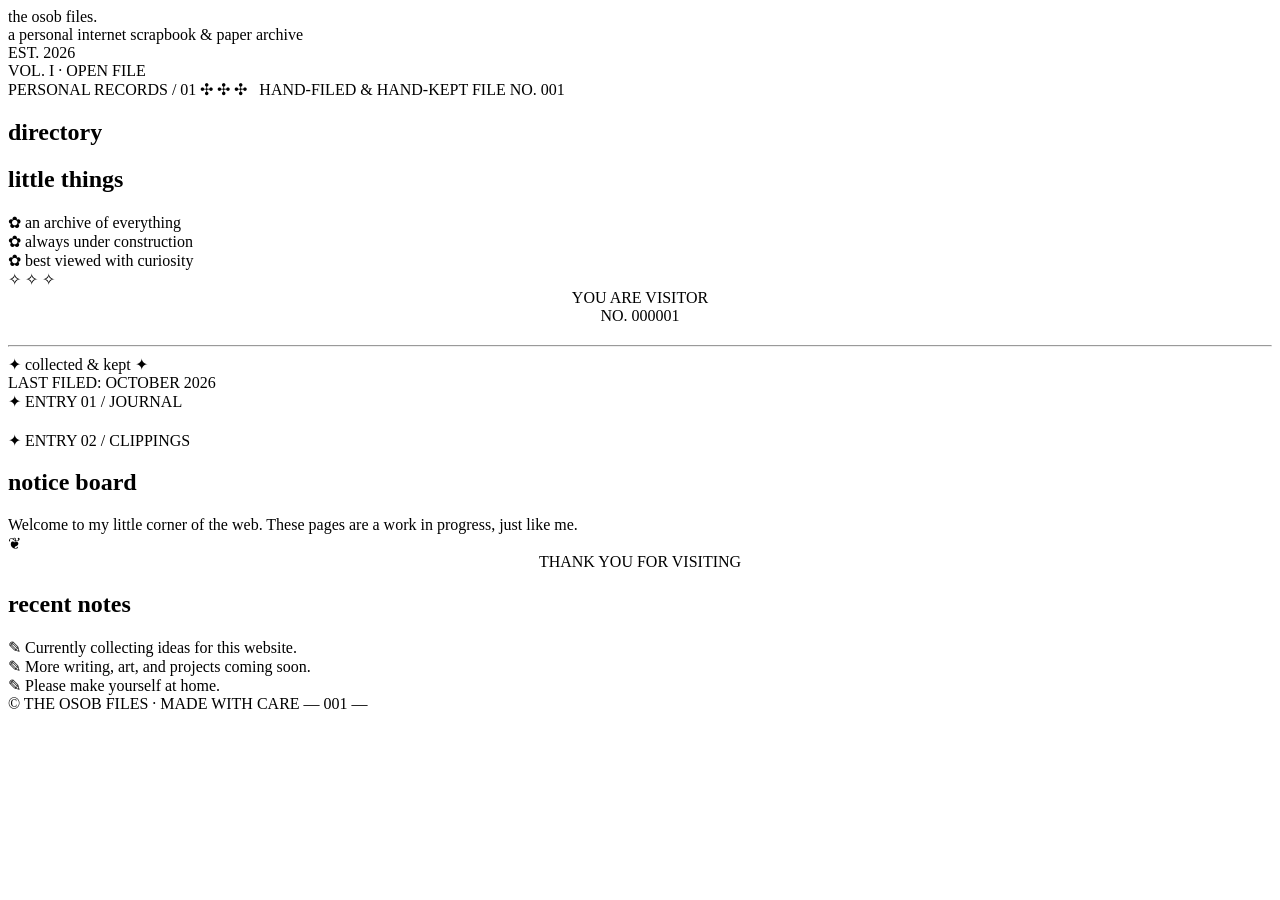
==== index.html @ ffe7cd18 "Add files via upload" ====
<!DOCTYPE html>
<html lang="en">
 <head>
  <meta charset="utf-8"/>
  <meta content="width=device-width,initial-scale=1" name="viewport"/>
  <title>
   The Osob Files — Personal Archive
  </title>
  <!-- VISUAL DESIGN: colors, fonts, borders, layout, and responsive styles -->
 <link rel="stylesheet" href="css/style.css">
 </head>
 <body>
  <div class="archive" id="archive">
   <header class="mast">
    <div>
     <div class="brand">
      the osob files.
     </div>
     <div class="sub">
      a personal internet scrapbook &amp; paper archive
     </div>
    </div>
    <div class="serial">
     EST. 2026
     <br/>
     VOL. I · OPEN FILE
    </div>
   </header>
   <nav aria-label="Archive tabs" class="tabs-shell">
    <div class="tabs" id="tabs">
    </div>
   </nav>
   <main class="sheet">
    <div class="paper-inner">
     <div class="paper-top">
      <span id="record">
       PERSONAL RECORDS / 01
      </span>
      <span>
       ✣ ✣ ✣   HAND-FILED &amp; HAND-KEPT
      </span>
      <span id="file">
       FILE NO. 001
      </span>
     </div>
     <div class="layout">
      <aside class="left">
       <section class="panel">
        <h2 class="panel-title">
         directory
        </h2>
        <div class="menu" id="directory">
        </div>
       </section>
       <section class="panel">
        <h2 class="panel-title">
         little things
        </h2>
        <div class="tiny">
         ✿ an archive of everything
         <br/>
         ✿ always under construction
         <br/>
         ✿ best viewed with curiosity
        </div>
       </section>
       <section class="panel">
        <div class="ornament">
         ✧ ✧ ✧
        </div>
        <div class="micro" style="text-align:center">
         YOU ARE VISITOR
         <br/>
         NO. 000001
        </div>
       </section>
      </aside>
      <div class="center">
       <article class="hero">
        <div class="kicker" id="kicker">
        </div>
        <h1 id="heading">
        </h1>
        <p id="description">
        </p>
        <hr class="section-rule"/>
        <span class="sticker">
         ✦ collected &amp; kept ✦
        </span>
        <div class="micro">
         LAST FILED: OCTOBER 2026
        </div>
       </article>
       <div class="content-grid">
        <section class="panel">
         <div class="label">
          ✦ ENTRY 01 / JOURNAL
         </div>
         <h2 class="entry-heading" id="note1Title">
         </h2>
         <div class="tiny note-lines" id="note1Text">
         </div>
        </section>
        <section class="panel">
         <div class="label">
          ✦ ENTRY 02 / CLIPPINGS
         </div>
         <h2 class="entry-heading" id="note2Title">
         </h2>
         <div class="tiny note-lines" id="note2Text">
         </div>
        </section>
       </div>
      </div>
      <aside class="right">
       <section class="panel">
        <h2 class="panel-title">
         notice board
        </h2>
        <div class="tiny">
         Welcome to my little corner of the web. These pages are a work in progress, just like me.
        </div>
        <div class="ornament">
         ❦
        </div>
        <div class="micro" style="text-align:center">
         THANK YOU FOR VISITING
        </div>
       </section>
       <section class="panel">
        <h2 class="panel-title">
         recent notes
        </h2>
        <div class="guest-entry">
         ✎ Currently collecting ideas for this website.
        </div>
        <div class="guest-entry">
         ✎ More writing, art, and projects coming soon.
        </div>
        <div class="guest-entry">
         ✎ Please make yourself at home.
        </div>
       </section>
      </aside>
     </div>
     <footer class="footer">
      <span>
       © THE OSOB FILES · MADE WITH CARE
      </span>
      <span id="foot">
       — 001 —
      </span>
     </footer>
     <div aria-label="Three binder holes" class="holes">
      <span class="hole">
      </span>
      <span class="hole">
      </span>
      <span class="hole">
      </span>
     </div>
    </div>
   </main>
  </div>
  <!-- WEBSITE BEHAVIOR: tab content and click navigation -->
 <script src="js/script.js"></script>
 </body>
</html>
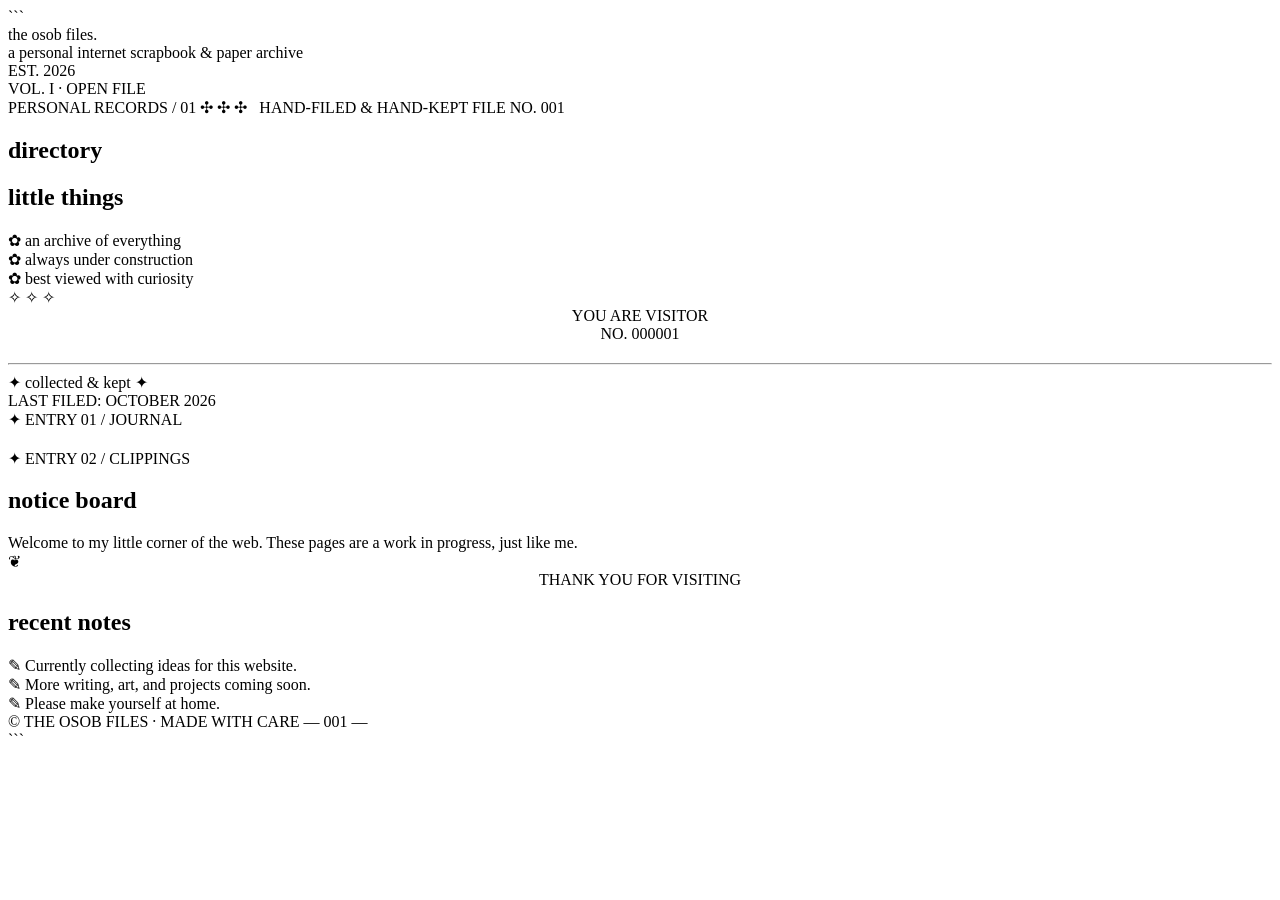
==== commit 3ab09d41: "Update index.html" ====
--- a/index.html
+++ b/index.html
@@ -1,168 +1,272 @@
+```
+
 <!DOCTYPE html>
 <html lang="en">
- <head>
-  <meta charset="utf-8"/>
-  <meta content="width=device-width,initial-scale=1" name="viewport"/>
-  <title>
-   The Osob Files — Personal Archive
-  </title>
-  <!-- VISUAL DESIGN: colors, fonts, borders, layout, and responsive styles -->
- <link rel="stylesheet" href="css/style.css">
- </head>
- <body>
-  <div class="archive" id="archive">
-   <header class="mast">
-    <div>
-     <div class="brand">
-      the osob files.
-     </div>
-     <div class="sub">
-      a personal internet scrapbook &amp; paper archive
-     </div>
+
+<head>
+    <meta charset="UTF-8">
+    <meta name="viewport" content="width=device-width, initial-scale=1.0">
+
+    <title>The Osob Files — Personal Archive</title>
+
+    <link rel="stylesheet" href="css/style.css">
+</head>
+
+<body>
+
+    <div class="archive" id="archive">
+
+        <!-- WEBSITE HEADER -->
+        <header class="mast">
+
+            <div>
+                <div class="brand">the osob files.</div>
+
+                <div class="sub">
+                    a personal internet scrapbook &amp; paper archive
+                </div>
+            </div>
+
+            <div class="serial">
+                EST. 2026<br>
+                VOL. I · OPEN FILE
+            </div>
+
+        </header>
+
+
+        <!-- SIX COLORED BINDER TABS -->
+        <nav class="tabs-shell" aria-label="Archive tabs">
+            <div class="tabs" id="tabs"></div>
+        </nav>
+
+
+        <!-- MAIN BINDER PAGE -->
+        <main class="sheet">
+
+            <div class="paper-inner">
+
+                <!-- FILE INFORMATION -->
+                <div class="paper-top">
+
+                    <span id="record">
+                        PERSONAL RECORDS / 01
+                    </span>
+
+                    <span>
+                        ✣ ✣ ✣ &nbsp; HAND-FILED &amp; HAND-KEPT
+                    </span>
+
+                    <span id="file">
+                        FILE NO. 001
+                    </span>
+
+                </div>
+
+
+                <!-- THREE-COLUMN WEBSITE LAYOUT -->
+                <div class="layout">
+
+
+                    <!-- LEFT SIDEBAR -->
+                    <aside class="left">
+
+                        <!-- DIRECTORY -->
+                        <section class="panel">
+
+                            <h2 class="panel-title">
+                                directory
+                            </h2>
+
+                            <div class="menu" id="directory"></div>
+
+                        </section>
+
+
+                        <!-- LITTLE THINGS -->
+                        <section class="panel">
+
+                            <h2 class="panel-title">
+                                little things
+                            </h2>
+
+                            <div class="tiny">
+                                ✿ an archive of everything<br>
+                                ✿ always under construction<br>
+                                ✿ best viewed with curiosity
+                            </div>
+
+                        </section>
+
+
+                        <!-- VISITOR COUNT -->
+                        <section class="panel">
+
+                            <div class="ornament">
+                                ✧ ✧ ✧
+                            </div>
+
+                            <div class="micro" style="text-align: center;">
+                                YOU ARE VISITOR<br>
+                                NO. 000001
+                            </div>
+
+                        </section>
+
+                    </aside>
+
+
+                    <!-- CENTER CONTENT -->
+                    <div class="center">
+
+
+                        <!-- MAIN INTRODUCTION -->
+                        <article class="hero">
+
+                            <div class="kicker" id="kicker"></div>
+
+                            <h1 id="heading"></h1>
+
+                            <p id="description"></p>
+
+                            <hr class="section-rule">
+
+                            <span class="sticker">
+                                ✦ collected &amp; kept ✦
+                            </span>
+
+                            <div class="micro">
+                                LAST FILED: OCTOBER 2026
+                            </div>
+
+                        </article>
+
+
+                        <!-- JOURNAL AND CLIPPINGS -->
+                        <div class="content-grid">
+
+
+                            <!-- JOURNAL -->
+                            <section class="panel">
+
+                                <div class="label">
+                                    ✦ ENTRY 01 / JOURNAL
+                                </div>
+
+                                <h2 class="entry-heading" id="note1Title"></h2>
+
+                                <div class="tiny note-lines" id="note1Text"></div>
+
+                            </section>
+
+
+                            <!-- CLIPPINGS -->
+                            <section class="panel">
+
+                                <div class="label">
+                                    ✦ ENTRY 02 / CLIPPINGS
+                                </div>
+
+                                <h2 class="entry-heading" id="note2Title"></h2>
+
+                                <div class="tiny note-lines" id="note2Text"></div>
+
+                            </section>
+
+                        </div>
+
+                    </div>
+
+
+                    <!-- RIGHT SIDEBAR -->
+                    <aside class="right">
+
+
+                        <!-- NOTICE BOARD -->
+                        <section class="panel">
+
+                            <h2 class="panel-title">
+                                notice board
+                            </h2>
+
+                            <div class="tiny">
+                                Welcome to my little corner of the web.
+                                These pages are a work in progress,
+                                just like me.
+                            </div>
+
+                            <div class="ornament">
+                                ❦
+                            </div>
+
+                            <div class="micro" style="text-align: center;">
+                                THANK YOU FOR VISITING
+                            </div>
+
+                        </section>
+
+
+                        <!-- RECENT NOTES -->
+                        <section class="panel">
+
+                            <h2 class="panel-title">
+                                recent notes
+                            </h2>
+
+                            <div class="guest-entry">
+                                ✎ Currently collecting ideas for this website.
+                            </div>
+
+                            <div class="guest-entry">
+                                ✎ More writing, art, and projects coming soon.
+                            </div>
+
+                            <div class="guest-entry">
+                                ✎ Please make yourself at home.
+                            </div>
+
+                        </section>
+
+                    </aside>
+
+                </div>
+
+
+                <!-- WEBSITE FOOTER -->
+                <footer class="footer">
+
+                    <span>
+                        © THE OSOB FILES · MADE WITH CARE
+                    </span>
+
+                    <span id="foot">
+                        — 001 —
+                    </span>
+
+                </footer>
+
+
+                <!-- THREE BINDER HOLES -->
+                <div class="holes" aria-label="Three binder holes">
+
+                    <span class="hole"></span>
+                    <span class="hole"></span>
+                    <span class="hole"></span>
+
+                </div>
+
+            </div>
+
+        </main>
+
     </div>
-    <div class="serial">
-     EST. 2026
-     <br/>
-     VOL. I · OPEN FILE
-    </div>
-   </header>
-   <nav aria-label="Archive tabs" class="tabs-shell">
-    <div class="tabs" id="tabs">
-    </div>
-   </nav>
-   <main class="sheet">
-    <div class="paper-inner">
-     <div class="paper-top">
-      <span id="record">
-       PERSONAL RECORDS / 01
-      </span>
-      <span>
-       ✣ ✣ ✣   HAND-FILED &amp; HAND-KEPT
-      </span>
-      <span id="file">
-       FILE NO. 001
-      </span>
-     </div>
-     <div class="layout">
-      <aside class="left">
-       <section class="panel">
-        <h2 class="panel-title">
-         directory
-        </h2>
-        <div class="menu" id="directory">
-        </div>
-       </section>
-       <section class="panel">
-        <h2 class="panel-title">
-         little things
-        </h2>
-        <div class="tiny">
-         ✿ an archive of everything
-         <br/>
-         ✿ always under construction
-         <br/>
-         ✿ best viewed with curiosity
-        </div>
-       </section>
-       <section class="panel">
-        <div class="ornament">
-         ✧ ✧ ✧
-        </div>
-        <div class="micro" style="text-align:center">
-         YOU ARE VISITOR
-         <br/>
-         NO. 000001
-        </div>
-       </section>
-      </aside>
-      <div class="center">
-       <article class="hero">
-        <div class="kicker" id="kicker">
-        </div>
-        <h1 id="heading">
-        </h1>
-        <p id="description">
-        </p>
-        <hr class="section-rule"/>
-        <span class="sticker">
-         ✦ collected &amp; kept ✦
-        </span>
-        <div class="micro">
-         LAST FILED: OCTOBER 2026
-        </div>
-       </article>
-       <div class="content-grid">
-        <section class="panel">
-         <div class="label">
-          ✦ ENTRY 01 / JOURNAL
-         </div>
-         <h2 class="entry-heading" id="note1Title">
-         </h2>
-         <div class="tiny note-lines" id="note1Text">
-         </div>
-        </section>
-        <section class="panel">
-         <div class="label">
-          ✦ ENTRY 02 / CLIPPINGS
-         </div>
-         <h2 class="entry-heading" id="note2Title">
-         </h2>
-         <div class="tiny note-lines" id="note2Text">
-         </div>
-        </section>
-       </div>
-      </div>
-      <aside class="right">
-       <section class="panel">
-        <h2 class="panel-title">
-         notice board
-        </h2>
-        <div class="tiny">
-         Welcome to my little corner of the web. These pages are a work in progress, just like me.
-        </div>
-        <div class="ornament">
-         ❦
-        </div>
-        <div class="micro" style="text-align:center">
-         THANK YOU FOR VISITING
-        </div>
-       </section>
-       <section class="panel">
-        <h2 class="panel-title">
-         recent notes
-        </h2>
-        <div class="guest-entry">
-         ✎ Currently collecting ideas for this website.
-        </div>
-        <div class="guest-entry">
-         ✎ More writing, art, and projects coming soon.
-        </div>
-        <div class="guest-entry">
-         ✎ Please make yourself at home.
-        </div>
-       </section>
-      </aside>
-     </div>
-     <footer class="footer">
-      <span>
-       © THE OSOB FILES · MADE WITH CARE
-      </span>
-      <span id="foot">
-       — 001 —
-      </span>
-     </footer>
-     <div aria-label="Three binder holes" class="holes">
-      <span class="hole">
-      </span>
-      <span class="hole">
-      </span>
-      <span class="hole">
-      </span>
-     </div>
-    </div>
-   </main>
-  </div>
-  <!-- WEBSITE BEHAVIOR: tab content and click navigation -->
- <script src="js/script.js"></script>
- </body>
+
+
+    <!-- JAVASCRIPT CONNECTION -->
+    <script src="js/script.js"></script>
+
+</body>
+
 </html>
+
+```
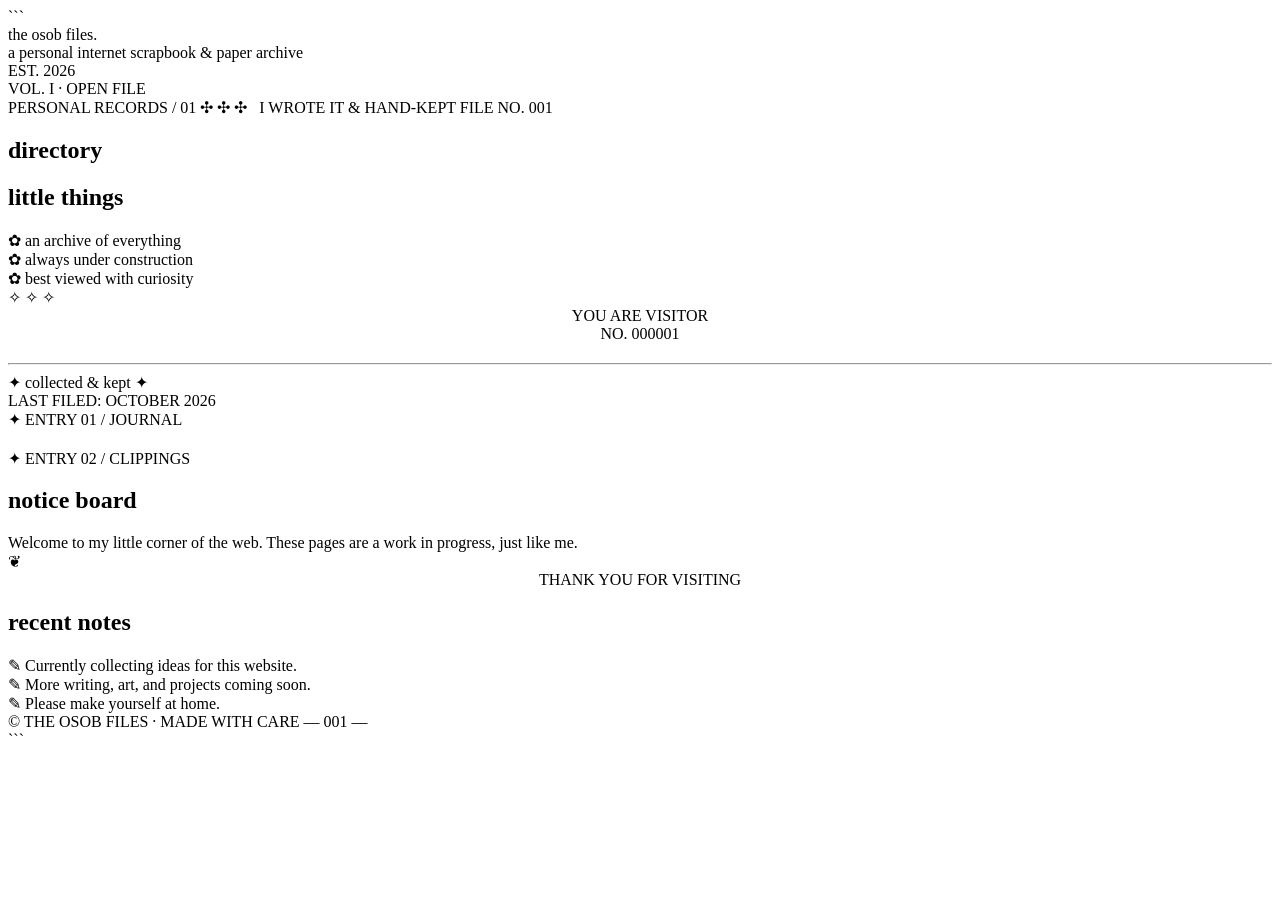
==== commit 04cc51e6: "Update text from 'HAND-FILED' to 'I WROTE IT'" ====
--- a/index.html
+++ b/index.html
@@ -54,7 +54,7 @@
                     </span>
 
                     <span>
-                        ✣ ✣ ✣ &nbsp; HAND-FILED &amp; HAND-KEPT
+                        ✣ ✣ ✣ &nbsp; I WROTE IT &amp; HAND-KEPT
                     </span>
 
                     <span id="file">
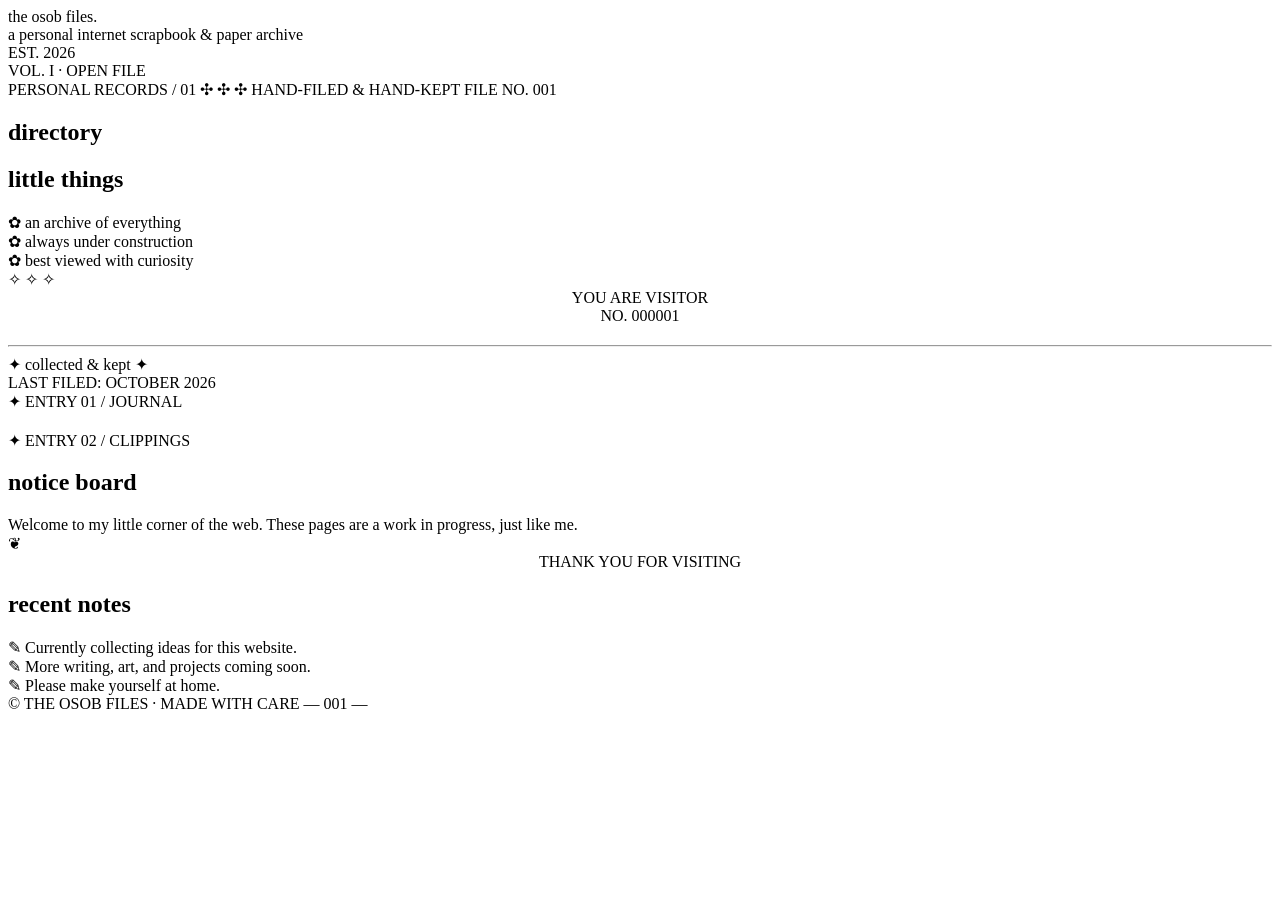
==== commit d9515118: "Update index.html" ====
--- a/index.html
+++ b/index.html
@@ -1,4 +1,3 @@
-```
 
 <!DOCTYPE html>
 <html lang="en">
@@ -9,264 +8,176 @@
 
     <title>The Osob Files — Personal Archive</title>
 
+    <!-- CONNECT CSS -->
     <link rel="stylesheet" href="css/style.css">
 </head>
 
 <body>
 
-    <div class="archive" id="archive">
+<div class="archive" id="archive">
 
-        <!-- WEBSITE HEADER -->
-        <header class="mast">
+    <!-- WEBSITE HEADER -->
+    <header class="mast">
+        <div>
+            <div class="brand">the osob files.</div>
+            <div class="sub">
+                a personal internet scrapbook &amp; paper archive
+            </div>
+        </div>
 
-            <div>
-                <div class="brand">the osob files.</div>
+        <div class="serial">
+            EST. 2026<br>
+            VOL. I · OPEN FILE
+        </div>
+    </header>
 
-                <div class="sub">
-                    a personal internet scrapbook &amp; paper archive
-                </div>
+    <!-- SIX COLORED TABS -->
+    <nav class="tabs-shell" aria-label="Archive tabs">
+        <div class="tabs" id="tabs"></div>
+    </nav>
+
+    <!-- MAIN PAGE -->
+    <main class="sheet">
+        <div class="paper-inner">
+
+            <div class="paper-top">
+                <span id="record">PERSONAL RECORDS / 01</span>
+                <span>✣ ✣ ✣ HAND-FILED &amp; HAND-KEPT</span>
+                <span id="file">FILE NO. 001</span>
             </div>
 
-            <div class="serial">
-                EST. 2026<br>
-                VOL. I · OPEN FILE
-            </div>
+            <div class="layout">
 
-        </header>
+                <!-- LEFT SIDEBAR -->
+                <aside class="left">
 
+                    <section class="panel">
+                        <h2 class="panel-title">directory</h2>
+                        <div class="menu" id="directory"></div>
+                    </section>
 
-        <!-- SIX COLORED BINDER TABS -->
-        <nav class="tabs-shell" aria-label="Archive tabs">
-            <div class="tabs" id="tabs"></div>
-        </nav>
+                    <section class="panel">
+                        <h2 class="panel-title">little things</h2>
+                        <div class="tiny">
+                            ✿ an archive of everything<br>
+                            ✿ always under construction<br>
+                            ✿ best viewed with curiosity
+                        </div>
+                    </section>
 
+                    <section class="panel">
+                        <div class="ornament">✧ ✧ ✧</div>
+                        <div class="micro" style="text-align:center">
+                            YOU ARE VISITOR<br>
+                            NO. 000001
+                        </div>
+                    </section>
 
-        <!-- MAIN BINDER PAGE -->
-        <main class="sheet">
+                </aside>
 
-            <div class="paper-inner">
+                <!-- CENTER CONTENT -->
+                <div class="center">
 
-                <!-- FILE INFORMATION -->
-                <div class="paper-top">
+                    <article class="hero">
+                        <div class="kicker" id="kicker"></div>
 
-                    <span id="record">
-                        PERSONAL RECORDS / 01
-                    </span>
+                        <h1 id="heading"></h1>
 
-                    <span>
-                        ✣ ✣ ✣ &nbsp; I WROTE IT &amp; HAND-KEPT
-                    </span>
+                        <p id="description"></p>
 
-                    <span id="file">
-                        FILE NO. 001
-                    </span>
+                        <hr class="section-rule">
 
+                        <span class="sticker">
+                            ✦ collected &amp; kept ✦
+                        </span>
+
+                        <div class="micro">
+                            LAST FILED: OCTOBER 2026
+                        </div>
+                    </article>
+
+                    <div class="content-grid">
+
+                        <section class="panel">
+                            <div class="label">
+                                ✦ ENTRY 01 / JOURNAL
+                            </div>
+
+                            <h2 class="entry-heading" id="note1Title"></h2>
+                            <div class="tiny note-lines" id="note1Text"></div>
+                        </section>
+
+                        <section class="panel">
+                            <div class="label">
+                                ✦ ENTRY 02 / CLIPPINGS
+                            </div>
+
+                            <h2 class="entry-heading" id="note2Title"></h2>
+                            <div class="tiny note-lines" id="note2Text"></div>
+                        </section>
+
+                    </div>
                 </div>
 
+                <!-- RIGHT SIDEBAR -->
+                <aside class="right">
 
-                <!-- THREE-COLUMN WEBSITE LAYOUT -->
-                <div class="layout">
+                    <section class="panel">
+                        <h2 class="panel-title">notice board</h2>
 
-
-                    <!-- LEFT SIDEBAR -->
-                    <aside class="left">
-
-                        <!-- DIRECTORY -->
-                        <section class="panel">
-
-                            <h2 class="panel-title">
-                                directory
-                            </h2>
-
-                            <div class="menu" id="directory"></div>
-
-                        </section>
-
-
-                        <!-- LITTLE THINGS -->
-                        <section class="panel">
-
-                            <h2 class="panel-title">
-                                little things
-                            </h2>
-
-                            <div class="tiny">
-                                ✿ an archive of everything<br>
-                                ✿ always under construction<br>
-                                ✿ best viewed with curiosity
-                            </div>
-
-                        </section>
-
-
-                        <!-- VISITOR COUNT -->
-                        <section class="panel">
-
-                            <div class="ornament">
-                                ✧ ✧ ✧
-                            </div>
-
-                            <div class="micro" style="text-align: center;">
-                                YOU ARE VISITOR<br>
-                                NO. 000001
-                            </div>
-
-                        </section>
-
-                    </aside>
-
-
-                    <!-- CENTER CONTENT -->
-                    <div class="center">
-
-
-                        <!-- MAIN INTRODUCTION -->
-                        <article class="hero">
-
-                            <div class="kicker" id="kicker"></div>
-
-                            <h1 id="heading"></h1>
-
-                            <p id="description"></p>
-
-                            <hr class="section-rule">
-
-                            <span class="sticker">
-                                ✦ collected &amp; kept ✦
-                            </span>
-
-                            <div class="micro">
-                                LAST FILED: OCTOBER 2026
-                            </div>
-
-                        </article>
-
-
-                        <!-- JOURNAL AND CLIPPINGS -->
-                        <div class="content-grid">
-
-
-                            <!-- JOURNAL -->
-                            <section class="panel">
-
-                                <div class="label">
-                                    ✦ ENTRY 01 / JOURNAL
-                                </div>
-
-                                <h2 class="entry-heading" id="note1Title"></h2>
-
-                                <div class="tiny note-lines" id="note1Text"></div>
-
-                            </section>
-
-
-                            <!-- CLIPPINGS -->
-                            <section class="panel">
-
-                                <div class="label">
-                                    ✦ ENTRY 02 / CLIPPINGS
-                                </div>
-
-                                <h2 class="entry-heading" id="note2Title"></h2>
-
-                                <div class="tiny note-lines" id="note2Text"></div>
-
-                            </section>
-
+                        <div class="tiny">
+                            Welcome to my little corner of the web.
+                            These pages are a work in progress,
+                            just like me.
                         </div>
 
-                    </div>
+                        <div class="ornament">❦</div>
 
+                        <div class="micro" style="text-align:center">
+                            THANK YOU FOR VISITING
+                        </div>
+                    </section>
 
-                    <!-- RIGHT SIDEBAR -->
-                    <aside class="right">
+                    <section class="panel">
+                        <h2 class="panel-title">recent notes</h2>
 
+                        <div class="guest-entry">
+                            ✎ Currently collecting ideas for this website.
+                        </div>
 
-                        <!-- NOTICE BOARD -->
-                        <section class="panel">
+                        <div class="guest-entry">
+                            ✎ More writing, art, and projects coming soon.
+                        </div>
 
-                            <h2 class="panel-title">
-                                notice board
-                            </h2>
+                        <div class="guest-entry">
+                            ✎ Please make yourself at home.
+                        </div>
+                    </section>
 
-                            <div class="tiny">
-                                Welcome to my little corner of the web.
-                                These pages are a work in progress,
-                                just like me.
-                            </div>
-
-                            <div class="ornament">
-                                ❦
-                            </div>
-
-                            <div class="micro" style="text-align: center;">
-                                THANK YOU FOR VISITING
-                            </div>
-
-                        </section>
-
-
-                        <!-- RECENT NOTES -->
-                        <section class="panel">
-
-                            <h2 class="panel-title">
-                                recent notes
-                            </h2>
-
-                            <div class="guest-entry">
-                                ✎ Currently collecting ideas for this website.
-                            </div>
-
-                            <div class="guest-entry">
-                                ✎ More writing, art, and projects coming soon.
-                            </div>
-
-                            <div class="guest-entry">
-                                ✎ Please make yourself at home.
-                            </div>
-
-                        </section>
-
-                    </aside>
-
-                </div>
-
-
-                <!-- WEBSITE FOOTER -->
-                <footer class="footer">
-
-                    <span>
-                        © THE OSOB FILES · MADE WITH CARE
-                    </span>
-
-                    <span id="foot">
-                        — 001 —
-                    </span>
-
-                </footer>
-
-
-                <!-- THREE BINDER HOLES -->
-                <div class="holes" aria-label="Three binder holes">
-
-                    <span class="hole"></span>
-                    <span class="hole"></span>
-                    <span class="hole"></span>
-
-                </div>
+                </aside>
 
             </div>
 
-        </main>
+            <!-- FOOTER -->
+            <footer class="footer">
+                <span>© THE OSOB FILES · MADE WITH CARE</span>
+                <span id="foot">— 001 —</span>
+            </footer>
 
-    </div>
+            <!-- THREE BINDER HOLES -->
+            <div class="holes" aria-label="Three binder holes">
+                <span class="hole"></span>
+                <span class="hole"></span>
+                <span class="hole"></span>
+            </div>
 
+        </div>
+    </main>
 
-    <!-- JAVASCRIPT CONNECTION -->
-    <script src="js/script.js"></script>
+</div>
+
+<!-- CONNECT JAVASCRIPT -->
+<script src="js/script.js"></script>
 
 </body>
-
 </html>
-
-```
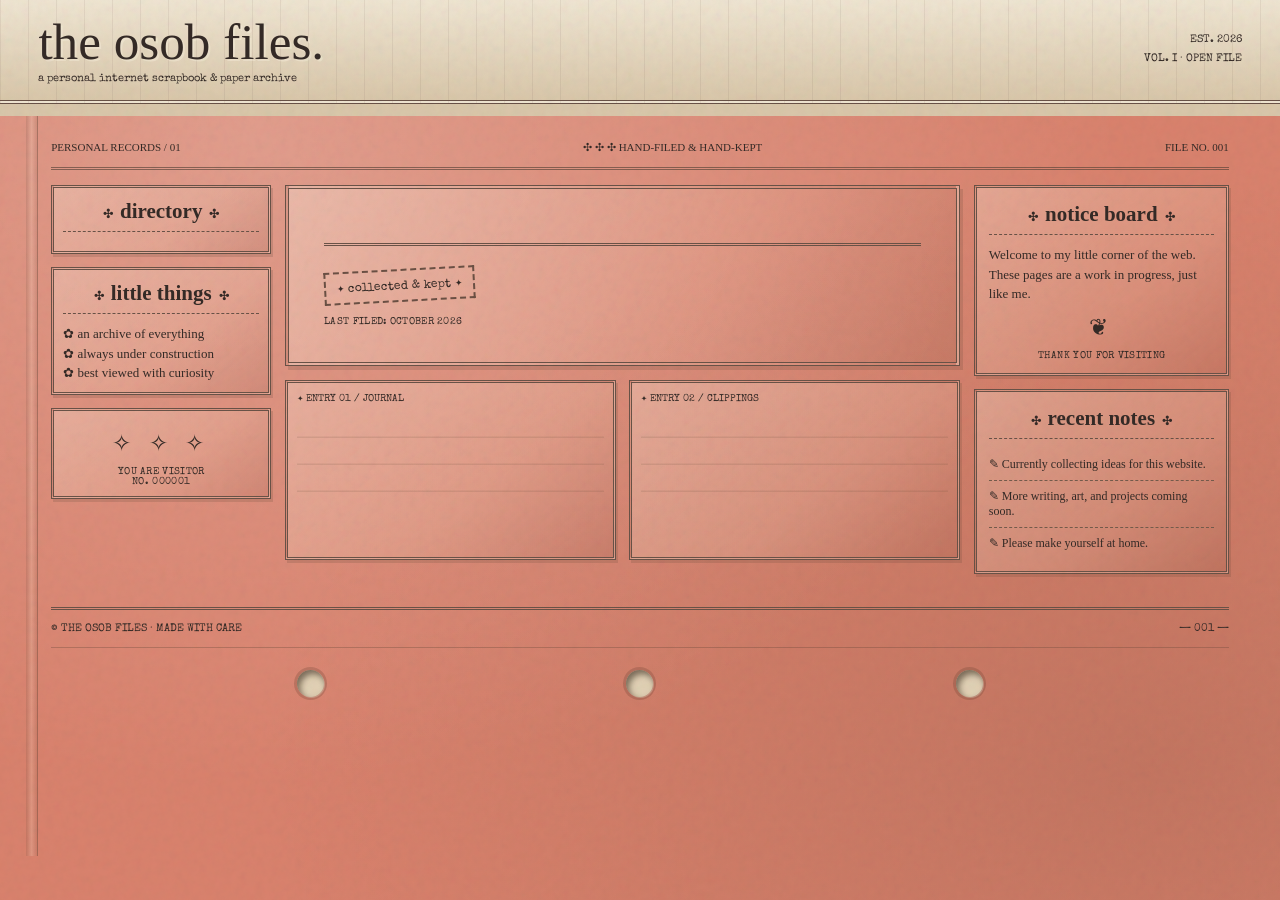
==== commit 73322b63: "Fix formatting in index.html" ====
--- a/index.html
+++ b/index.html
@@ -1,4 +1,4 @@
-
+<link rel="stylesheet" href="style.css">
 <!DOCTYPE html>
 <html lang="en">
 
--- a/style.css
+++ b/style.css
@@ -0,0 +1,364 @@
+@import url('https://fonts.googleapis.com/css2?family=IM+Fell+English:ital@0;1&family=Special+Elite&display=swap');
+  :root {
+      --paper:#d9826d;
+      --ink:#342a26;
+      --border:#695247;
+      --cream:#f2e4c8;
+      --shadow:#65463733
+  }
+  * {
+      box-sizing:border-box
+  }
+  html,body {
+      margin:0;
+      min-height:100%
+  }
+  body {
+      background:var(--paper);
+      color:var(--ink);
+      font-family:Georgia,'Times New Roman',serif
+  }
+  button {
+      font:inherit
+  }
+  .archive {
+      min-height:100vh;
+      position:relative;
+      isolation:isolate;
+      background:radial-gradient(ellipse at 20% 15%,#ffffff38,transparent 60%),radial-gradient(ellipse at 90% 85%,#40271624,transparent 55%),var(--paper)
+  }
+  .archive:after {
+      content:"";
+      position:absolute;
+      inset:0;
+      pointer-events:none;
+      z-index:9;
+      opacity:.15;
+      background-image:url("data:image/svg+xml,%3Csvg xmlns='http://www.w3.org/2000/svg' viewBox='0 0 160 160'%3E%3Cfilter id='n'%3E%3CfeTurbulence type='fractalNoise' baseFrequency='.7' numOctaves='3' stitchTiles='stitch'/%3E%3C/filter%3E%3Crect width='100%25' height='100%25' filter='url(%23n)' opacity='.55'/%3E%3C/svg%3E");
+      mix-blend-mode:multiply
+  }
+  .mast {
+      background:repeating-linear-gradient(90deg,#6c514b18 0 1px,transparent 1px 28px),linear-gradient(#efe5d2,#d9c7aa);
+      border-bottom:4px double #695247;
+      padding:16px clamp(18px,3vw,52px);
+      display:flex;
+      align-items:center;
+      justify-content:space-between;
+      gap:16px
+  }
+  .brand {
+      font:clamp(29px,4vw,54px)/1 'IM Fell English',Georgia,serif;
+      text-shadow:2px 2px #fff8e655
+  }
+  .sub,.serial,.micro,.tabs button,.mini-button,.label {
+      font-family:'Special Elite','Courier New',monospace
+  }
+  .sub {
+      font-size:11px;
+      margin-top:6px
+  }
+  .serial {
+      font-size:11px;
+      text-align:right;
+      line-height:1.7
+  }
+  .tabs-shell {
+      background:#d9c7aa;
+      padding:12px clamp(14px,3vw,52px) 0
+  }
+  .tabs {
+      display:flex;
+      align-items:flex-end;
+      gap:3px;
+      max-width:1500px;
+      margin:auto
+  }
+  .tabs button {
+      min-width:0;
+      flex:1;
+      cursor:pointer;
+      border:1px solid #4b362c77;
+      border-bottom:0;
+      border-radius:0;
+      background:linear-gradient(115deg,#fff8e32b,transparent 40%,#49302120),var(--c);
+      color:#342821;
+      font-size:clamp(8px,1vw,12px);
+      padding:15px 3px 12px;
+      min-height:44px;
+      box-shadow:inset 2px 2px #fff7e644;
+      transition:padding .15s,filter .15s
+  }
+  .tabs button:hover {
+      filter:brightness(1.08)
+  }
+  .tabs button[aria-selected=true] {
+      padding-top:24px;
+      padding-bottom:16px;
+      background:var(--paper);
+      position:relative;
+      z-index:2;
+      font-weight:bold;
+      border-bottom:0;
+      box-shadow:inset 2px 2px #fff7e655
+  }
+  .sheet {
+      min-height:calc(100vh - 160px);
+      padding:20px clamp(14px,4vw,70px) 30px;
+      position:relative
+  }
+  .sheet:before {
+      content:"";
+      position:absolute;
+      left:clamp(5px,2vw,27px);
+      top:0;
+      bottom:0;
+      width:11px;
+      background:linear-gradient(90deg,#38261b20,#fff7e12a,#38261b14);
+      border-right:1px solid #62463655
+  }
+  .paper-inner {
+      max-width:1500px;
+      margin:0 auto
+  }
+  .paper-top {
+      display:flex;
+      justify-content:space-between;
+      gap:10px;
+      border-bottom:3px double #594338a8;
+      padding:5px 0 13px;
+      margin-bottom:15px;
+      font-size:11px
+  }
+  .layout {
+      display:grid;
+      grid-template-columns:minmax(145px,220px) minmax(0,1fr) minmax(170px,255px);
+      gap:14px;
+      align-items:start
+  }
+  .panel {
+      border:3px double var(--border);
+      background:linear-gradient(140deg,#fff9e947,#fff6dd24 60%,#39231b12);
+      padding:9px;
+      box-shadow:2px 3px 0 var(--shadow);
+      margin-bottom:13px
+  }
+  .panel-title {
+      font-family:'IM Fell English',Georgia,serif;
+      text-align:center;
+      font-size:21px;
+      line-height:1.1;
+      margin:0 0 10px;
+      border-bottom:1px dashed var(--border);
+      padding:3px 0 8px
+  }
+  .panel-title:before,.panel-title:after {
+      content:'✣';
+      font-size:12px;
+      margin:0 7px
+  }
+  .menu {
+      display:grid;
+      gap:2px
+  }
+  .mini-button {
+      background:linear-gradient(#fff9e66e,#6b4e3b15);
+      border:1px solid var(--border);
+      box-shadow:inset 1px 1px #fff8eb8a;
+      padding:9px 5px;
+      text-align:center;
+      font-size:12px;
+      color:var(--ink);
+      text-decoration:none
+  }
+  .mini-button:hover {
+      background:#fff5da88
+  }
+  .tiny {
+      font-size:13px;
+      line-height:1.5
+  }
+  .micro {
+      font-size:10px;
+      letter-spacing:.03em
+  }
+  .center {
+      min-width:0
+  }
+  .hero {
+      border:4px double var(--border);
+      padding:clamp(16px,3vw,35px);
+      background:linear-gradient(120deg,#fff9e951,#fff4dd16 65%,#3d281015);
+      box-shadow:3px 4px 0 var(--shadow);
+      margin-bottom:14px
+  }
+  .kicker {
+      font:italic 19px 'IM Fell English',Georgia,serif
+  }
+  .hero h1 {
+      font:normal clamp(36px,5vw,72px)/1 'IM Fell English',Georgia,serif;
+      margin:12px 0 15px;
+      text-shadow:1px 1px #fff6df77
+  }
+  .hero p {
+      font-size:clamp(15px,1.6vw,19px);
+      line-height:1.55;
+      max-width:760px
+  }
+  .section-rule {
+      border:0;
+      border-top:3px double var(--border);
+      margin:17px 0
+  }
+  .content-grid {
+      display:grid;
+      grid-template-columns:1fr 1fr;
+      gap:13px
+  }
+  .content-grid .panel {
+      margin-bottom:0;
+      min-height:180px
+  }
+  .entry-heading {
+      font:normal 24px 'IM Fell English',Georgia,serif;
+      margin:7px 0
+  }
+  .label {
+      font-size:10px;
+      text-transform:uppercase
+  }
+  .sticker {
+      display:inline-block;
+      border:2px dashed #6b5044;
+      padding:7px 11px;
+      transform:rotate(-3deg);
+      font:12px 'Special Elite','Courier New',monospace;
+      margin:6px 0 15px
+  }
+  .note-lines {
+      background:repeating-linear-gradient(transparent 0 25px,#5e473324 26px 27px);
+      line-height:27px;
+      padding:1px 4px;
+      min-height:85px
+  }
+  .right .panel {
+      padding:12px
+  }
+  .guest-entry {
+      border-bottom:1px dashed #745b4b;
+      padding:8px 0;
+      font-size:12px
+  }
+  .guest-entry:last-child {
+      border-bottom:0
+  }
+  .ornament {
+      text-align:center;
+      font-size:23px;
+      letter-spacing:6px;
+      margin:10px 0
+  }
+  .footer {
+      border-top:3px double var(--border);
+      margin-top:20px;
+      padding:13px 0;
+      display:flex;
+      justify-content:space-between;
+      gap:10px;
+      font:11px 'Special Elite','Courier New',monospace
+  }
+  .holes {
+      display:flex;
+      justify-content:space-around;
+      padding:22px 8% 14px;
+      border-top:1px solid #65463755
+  }
+  .hole {
+      width:27px;
+      height:27px;
+      border-radius:50%;
+      background:#e1d1b5;
+      box-shadow:inset 3px 4px 6px #36261b99,0 0 0 3px #5a382b3a,1px 1px #fff5dc66
+  }
+  @media(max-width:850px) {
+      .layout {
+          grid-template-columns:150px minmax(0,1fr)
+      }
+      .right {
+          grid-column:1/-1;
+          display:grid;
+          grid-template-columns:1fr 1fr;
+          gap:12px
+      }
+      .right .panel {
+          margin-bottom:0
+      }
+  }
+  @media(max-width:560px) {
+      .mast {
+          padding:13px
+      }
+      .brand {
+          font-size:32px
+      }
+      .serial {
+          font-size:9px
+      }
+      .sub {
+          font-size:9px
+      }
+      .tabs-shell {
+          padding:10px 4px 0
+      }
+      .tabs {
+          gap:1px
+      }
+      .tabs button {
+          font-size:8px;
+          letter-spacing:-.5px;
+          padding:12px 1px 10px
+      }
+      .tabs button[aria-selected=true] {
+          padding-top:19px;
+          padding-bottom:13px
+      }
+      .sheet {
+          padding:14px 13px 25px 25px
+      }
+      .layout {
+          grid-template-columns:1fr
+      }
+      .left {
+          display:grid;
+          grid-template-columns:1fr 1fr;
+          gap:10px
+      }
+      .left .panel {
+          margin:0
+      }
+      .left .panel:nth-child(3) {
+          grid-column:1/-1
+      }
+      .content-grid {
+          grid-template-columns:1fr
+      }
+      .right {
+          grid-template-columns:1fr 1fr
+      }
+      .hero {
+          padding:17px
+      }
+      .hero h1 {
+          font-size:45px
+      }
+      .paper-top {
+          font-size:9px
+      }
+      .panel-title {
+          font-size:18px
+      }
+  }
+  @media(prefers-reduced-motion:reduce) {
+      * {
+          transition:none!important
+      }
+  }
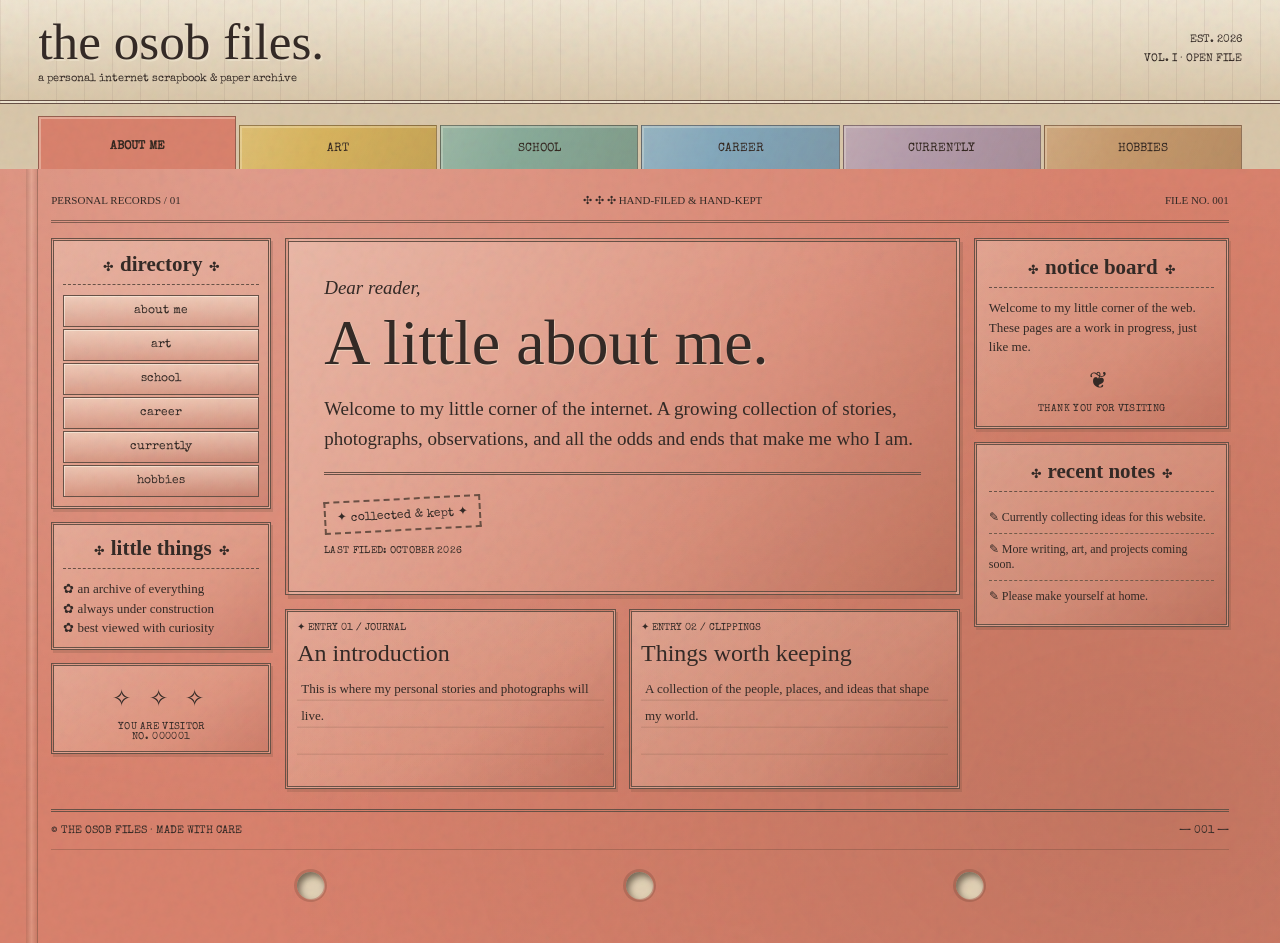
==== commit 2fd7d72d: "Fix script tag path in index.html" ====
--- a/index.html
+++ b/index.html
@@ -177,7 +177,6 @@
 </div>
 
 <!-- CONNECT JAVASCRIPT -->
-<script src="js/script.js"></script>
-
+<script src="script.js"></script>
 </body>
 </html>
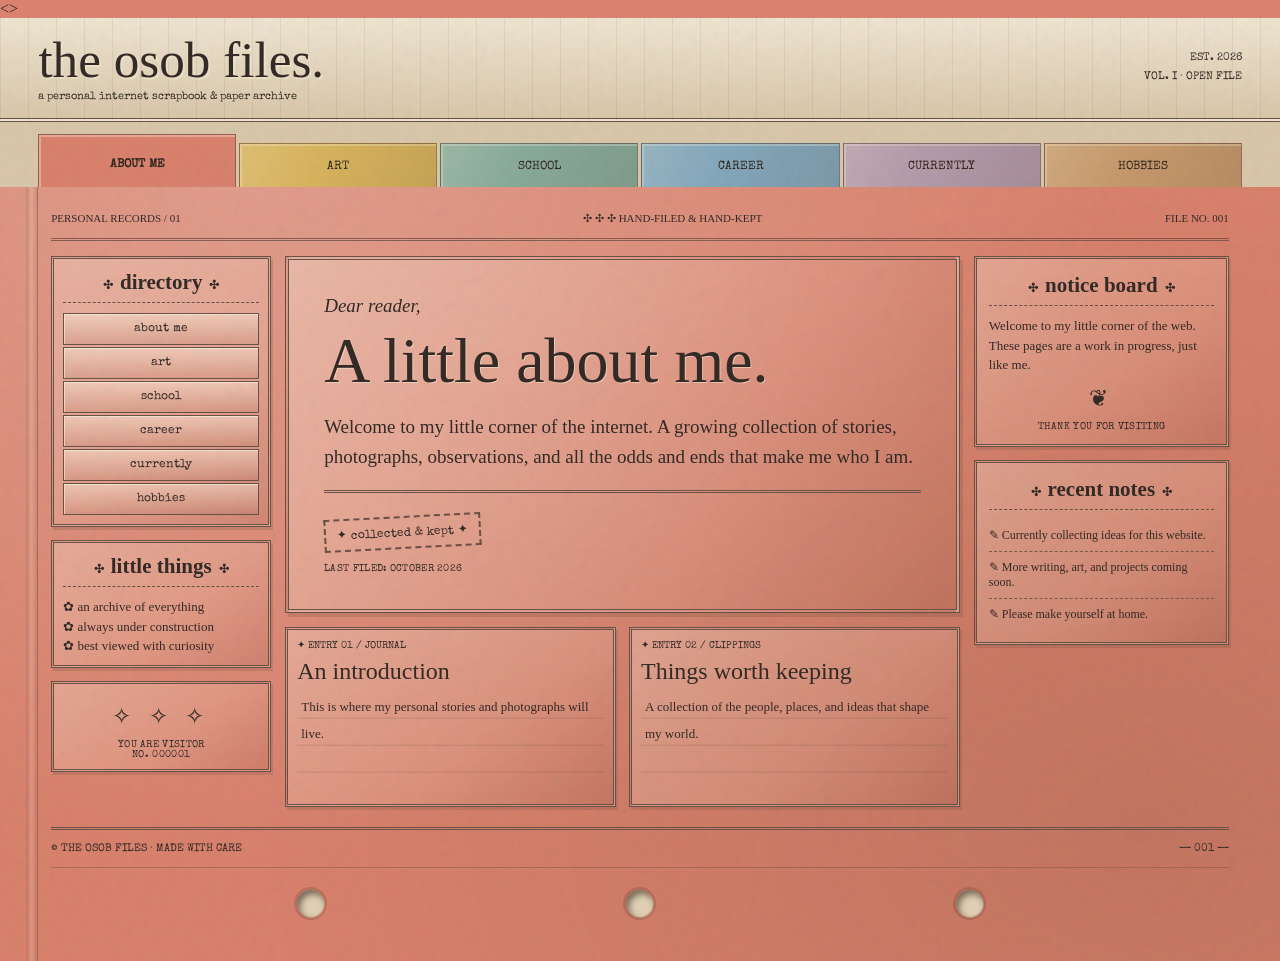
==== commit 5ac1c473: "Fix stylesheet link in index.html" ====
--- a/index.html
+++ b/index.html
@@ -1,4 +1,4 @@
-<link rel="stylesheet" href="style.css">
+
 <!DOCTYPE html>
 <html lang="en">
 
@@ -9,7 +9,7 @@
     <title>The Osob Files — Personal Archive</title>
 
     <!-- CONNECT CSS -->
-    <link rel="stylesheet" href="css/style.css">
+    <<link rel="stylesheet" href="style.css">>
 </head>
 
 <body>
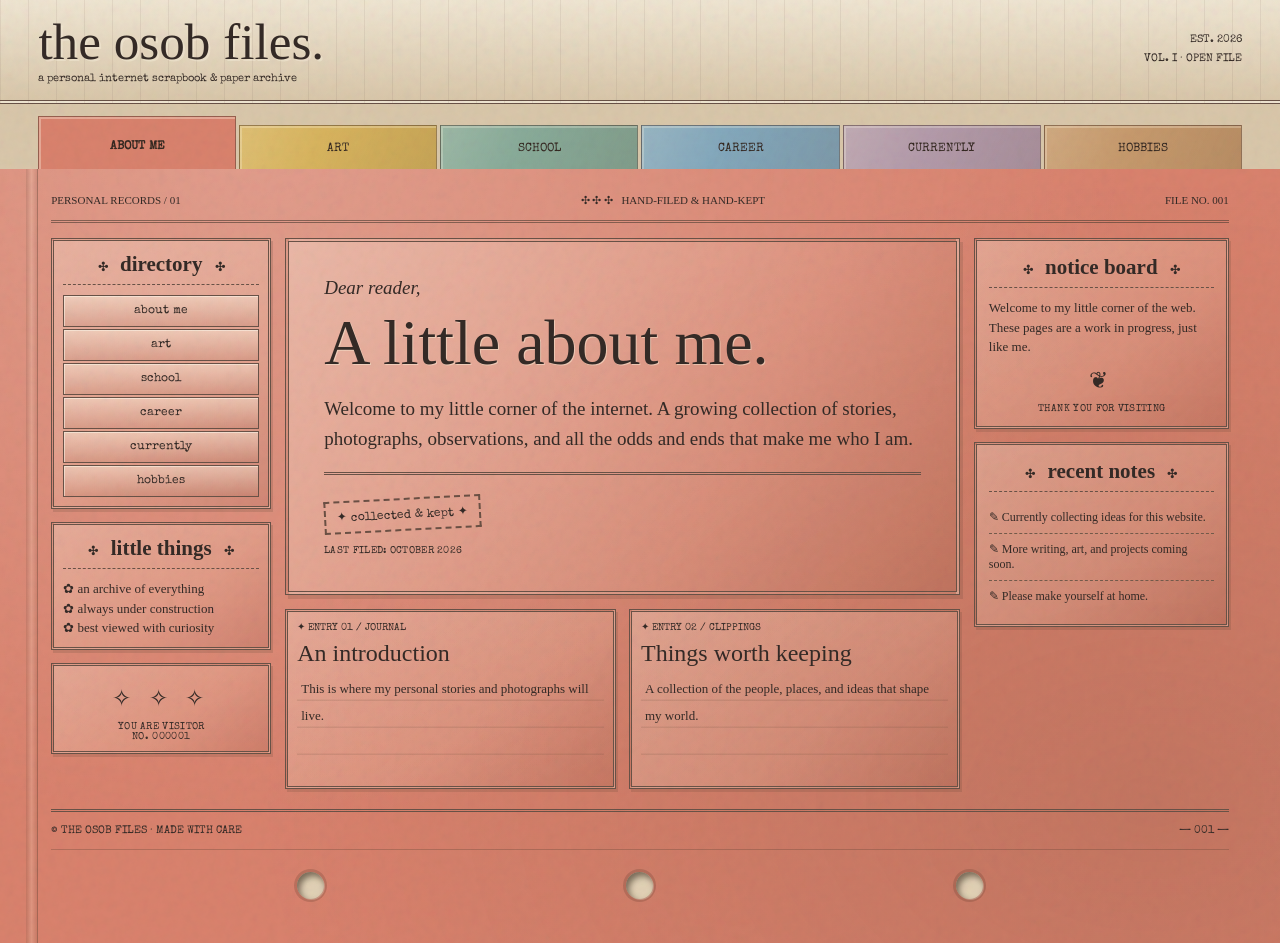
==== commit e720374c: "Update HTML comments and link references" ====
--- a/index.html
+++ b/index.html
@@ -8,8 +8,8 @@
 
     <title>The Osob Files — Personal Archive</title>
 
-    <!-- CONNECT CSS -->
-    <<link rel="stylesheet" href="style.css">>
+    <!-- CSS FILE: SAME FOLDER AS INDEX.HTML -->
+    <link rel="stylesheet" href="./style.css?v=3">
 </head>
 
 <body>
@@ -18,8 +18,10 @@
 
     <!-- WEBSITE HEADER -->
     <header class="mast">
+
         <div>
             <div class="brand">the osob files.</div>
+
             <div class="sub">
                 a personal internet scrapbook &amp; paper archive
             </div>
@@ -29,56 +31,97 @@
             EST. 2026<br>
             VOL. I · OPEN FILE
         </div>
+
     </header>
 
-    <!-- SIX COLORED TABS -->
+
+    <!-- SIX COLORED BINDER TABS -->
     <nav class="tabs-shell" aria-label="Archive tabs">
         <div class="tabs" id="tabs"></div>
     </nav>
 
-    <!-- MAIN PAGE -->
+
+    <!-- MAIN BINDER PAGE -->
     <main class="sheet">
+
         <div class="paper-inner">
 
+            <!-- FILE INFORMATION -->
             <div class="paper-top">
-                <span id="record">PERSONAL RECORDS / 01</span>
-                <span>✣ ✣ ✣ HAND-FILED &amp; HAND-KEPT</span>
-                <span id="file">FILE NO. 001</span>
-            </div>
-
+
+                <span id="record">
+                    PERSONAL RECORDS / 01
+                </span>
+
+                <span>
+                    ✣ ✣ ✣ &nbsp; HAND-FILED &amp; HAND-KEPT
+                </span>
+
+                <span id="file">
+                    FILE NO. 001
+                </span>
+
+            </div>
+
+
+            <!-- THREE-COLUMN LAYOUT -->
             <div class="layout">
+
 
                 <!-- LEFT SIDEBAR -->
                 <aside class="left">
 
-                    <section class="panel">
-                        <h2 class="panel-title">directory</h2>
+                    <!-- DIRECTORY -->
+                    <section class="panel">
+
+                        <h2 class="panel-title">
+                            directory
+                        </h2>
+
                         <div class="menu" id="directory"></div>
-                    </section>
-
-                    <section class="panel">
-                        <h2 class="panel-title">little things</h2>
+
+                    </section>
+
+
+                    <!-- LITTLE THINGS -->
+                    <section class="panel">
+
+                        <h2 class="panel-title">
+                            little things
+                        </h2>
+
                         <div class="tiny">
                             ✿ an archive of everything<br>
                             ✿ always under construction<br>
                             ✿ best viewed with curiosity
                         </div>
-                    </section>
-
-                    <section class="panel">
-                        <div class="ornament">✧ ✧ ✧</div>
-                        <div class="micro" style="text-align:center">
+
+                    </section>
+
+
+                    <!-- VISITOR COUNTER -->
+                    <section class="panel">
+
+                        <div class="ornament">
+                            ✧ ✧ ✧
+                        </div>
+
+                        <div class="micro" style="text-align:center;">
                             YOU ARE VISITOR<br>
                             NO. 000001
                         </div>
+
                     </section>
 
                 </aside>
+
 
                 <!-- CENTER CONTENT -->
                 <div class="center">
 
+                    <!-- MAIN INTRODUCTION -->
                     <article class="hero">
+
                         <div class="kicker" id="kicker"></div>
 
                         <h1 id="heading"></h1>
@@ -94,36 +137,66 @@
                         <div class="micro">
                             LAST FILED: OCTOBER 2026
                         </div>
+
                     </article>
 
+
+                    <!-- JOURNAL AND CLIPPINGS -->
                     <div class="content-grid">
 
+                        <!-- JOURNAL -->
                         <section class="panel">
+
                             <div class="label">
                                 ✦ ENTRY 01 / JOURNAL
                             </div>
 
-                            <h2 class="entry-heading" id="note1Title"></h2>
-                            <div class="tiny note-lines" id="note1Text"></div>
+                            <h2
+                                class="entry-heading"
+                                id="note1Title">
+                            </h2>
+
+                            <div
+                                class="tiny note-lines"
+                                id="note1Text">
+                            </div>
+
                         </section>
 
+
+                        <!-- CLIPPINGS -->
                         <section class="panel">
+
                             <div class="label">
                                 ✦ ENTRY 02 / CLIPPINGS
                             </div>
 
-                            <h2 class="entry-heading" id="note2Title"></h2>
-                            <div class="tiny note-lines" id="note2Text"></div>
+                            <h2
+                                class="entry-heading"
+                                id="note2Title">
+                            </h2>
+
+                            <div
+                                class="tiny note-lines"
+                                id="note2Text">
+                            </div>
+
                         </section>
 
                     </div>
+
                 </div>
+
 
                 <!-- RIGHT SIDEBAR -->
                 <aside class="right">
 
-                    <section class="panel">
-                        <h2 class="panel-title">notice board</h2>
+                    <!-- NOTICE BOARD -->
+                    <section class="panel">
+
+                        <h2 class="panel-title">
+                            notice board
+                        </h2>
 
                         <div class="tiny">
                             Welcome to my little corner of the web.
@@ -131,15 +204,25 @@
                             just like me.
                         </div>
 
-                        <div class="ornament">❦</div>
-
-                        <div class="micro" style="text-align:center">
+                        <div class="ornament">
+                            ❦
+                        </div>
+
+                        <div
+                            class="micro"
+                            style="text-align:center;">
                             THANK YOU FOR VISITING
                         </div>
-                    </section>
-
-                    <section class="panel">
-                        <h2 class="panel-title">recent notes</h2>
+
+                    </section>
+
+
+                    <!-- RECENT NOTES -->
+                    <section class="panel">
+
+                        <h2 class="panel-title">
+                            recent notes
+                        </h2>
 
                         <div class="guest-entry">
                             ✎ Currently collecting ideas for this website.
@@ -152,31 +235,46 @@
                         <div class="guest-entry">
                             ✎ Please make yourself at home.
                         </div>
+
                     </section>
 
                 </aside>
 
             </div>
+
 
             <!-- FOOTER -->
             <footer class="footer">
-                <span>© THE OSOB FILES · MADE WITH CARE</span>
-                <span id="foot">— 001 —</span>
+
+                <span>
+                    © THE OSOB FILES · MADE WITH CARE
+                </span>
+
+                <span id="foot">
+                    — 001 —
+                </span>
+
             </footer>
+
 
             <!-- THREE BINDER HOLES -->
             <div class="holes" aria-label="Three binder holes">
+
                 <span class="hole"></span>
                 <span class="hole"></span>
                 <span class="hole"></span>
+
             </div>
 
         </div>
+
     </main>
 
 </div>
 
-<!-- CONNECT JAVASCRIPT -->
-<script src="script.js"></script>
+
+<!-- JAVASCRIPT FILE: SAME FOLDER AS INDEX.HTML -->
+<script src="./script.js?v=3"></script>
+
 </body>
 </html>
